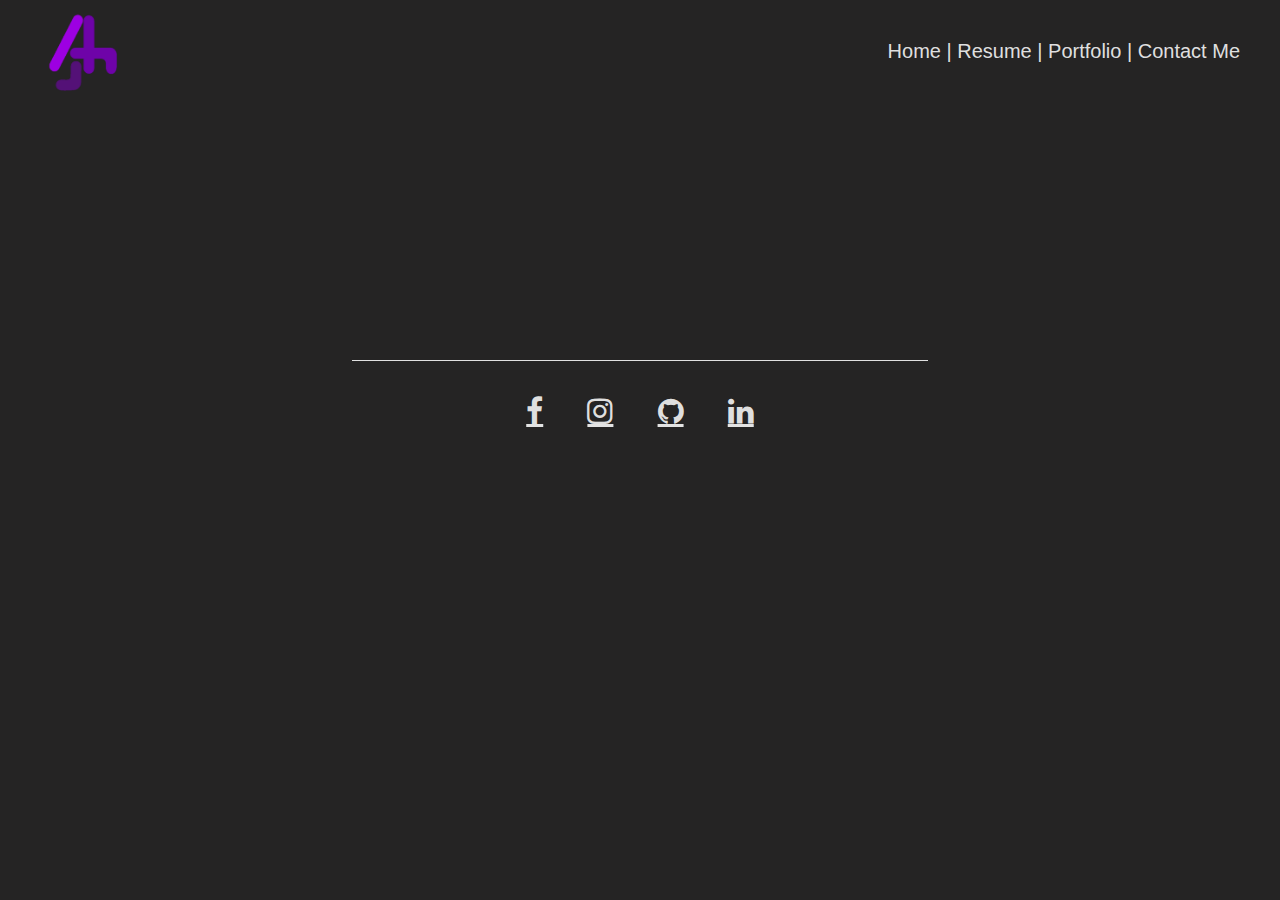
==== assets/html/portfolio.html @ 21ee4046 "Small bug and style tweets + working on portfolio page." ====
<!DOCTYPE html>
<html lang="en">
<head>
    <meta charset="UTF-8">
    <meta name="viewport" content="width=device-width, initial-scale=1.0">
    <!-- Stylesheets -->
    <link rel="stylesheet" href="./../css/normalize.css">
    <link rel="stylesheet" href="./../css/skeleton.css">
    <link rel="stylesheet" href="https://cdnjs.cloudflare.com/ajax/libs/font-awesome/4.7.0/css/font-awesome.min.css">
    <link rel="stylesheet" href="./../css/portfolio.css">
    <!-- Metadata Title -->
    <link rel="icon" href="./../images/my_logo.png">
    <title>Alex's Portfolio</title>
</head>
<body>
    <!-- Nav Bar -->
    <nav class="row u-full-width titlebar">
        <div class="twelve columns">
            <img class="ajh" src="./../images/my_logo.png" alt="AJH Logo">
            <div class="nav_options">
                <a class="nav_options_text" href="./../../index.html">Home | </a>
                <a class="nav_options_text" href="#">Resume | </a>
                <a class="nav_options_text" href="./assets/html/projects.html"> Portfolio | </a>
                <a class="nav_options_text" href="#"> Contact Me</a>
            </div>
        </div>
    </nav>

    <hr class="header_hr">

    <div class="container">

        <section class="row portfolio_item pantree_section">
            <div class="four columns">
                <div id="pantree_img"></div>
            </div>
        </section>










        <hr class="footer_hr">
        <!-- Social Links Footer -->
        <section class="row">
            <div class="twelve columns social_media_buttons">
                <a href="https://www.facebook.com/alex.hamilton.1044" class="fa fa-facebook"></a>
                <a href="https://www.instagram.com/alxhami/" class="fa fa-instagram"></a>
                <a href="https://github.com/ajhami" class="fa fa-github"></a>
                <a href="https://www.linkedin.com/in/alexjhamilton/" class="fa fa-linkedin"></a>
            </div>
        </section>

    </div>






    <script src="https://code.jquery.com/jquery-3.4.1.min.js"></script>
    <script src="./../javaScript/index.js"></script>
</body>
</html>
---- assets/css/skeleton.css ----
/*
* Skeleton V2.0.4
* Copyright 2014, Dave Gamache
* www.getskeleton.com
* Free to use under the MIT license.
* http://www.opensource.org/licenses/mit-license.php
* 12/29/2014
*/


/* Table of contents
––––––––––––––––––––––––––––––––––––––––––––––––––
- Grid
- Base Styles
- Typography
- Links
- Buttons
- Forms
- Lists
- Code
- Tables
- Spacing
- Utilities
- Clearing
- Media Queries
*/


/* Grid
–––––––––––––––––––––––––––––––––––––––––––––––––– */
.container {
  position: relative;
  width: 100%;
  max-width: 960px;
  margin: 0 auto;
  padding: 0 20px;
  box-sizing: border-box; }
.column,
.columns {
  width: 100%;
  float: left;
  box-sizing: border-box; }

/* For devices larger than 400px */
@media (min-width: 400px) {
  .container {
    width: 85%;
    padding: 0; }
}

/* For devices larger than 550px */
@media (min-width: 550px) {
  .container {
    width: 80%; }
  .column,
  .columns {
    margin-left: 4%; }
  .column:first-child,
  .columns:first-child {
    margin-left: 0; }

  .one.column,
  .one.columns                    { width: 4.66666666667%; }
  .two.columns                    { width: 13.3333333333%; }
  .three.columns                  { width: 22%;            }
  .four.columns                   { width: 30.6666666667%; }
  .five.columns                   { width: 39.3333333333%; }
  .six.columns                    { width: 48%;            }
  .seven.columns                  { width: 56.6666666667%; }
  .eight.columns                  { width: 65.3333333333%; }
  .nine.columns                   { width: 74.0%;          }
  .ten.columns                    { width: 82.6666666667%; }
  .eleven.columns                 { width: 91.3333333333%; }
  .twelve.columns                 { width: 100%; margin-left: 0; }

  .one-third.column               { width: 30.6666666667%; }
  .two-thirds.column              { width: 65.3333333333%; }

  .one-half.column                { width: 48%; }

  /* Offsets */
  .offset-by-one.column,
  .offset-by-one.columns          { margin-left: 8.66666666667%; }
  .offset-by-two.column,
  .offset-by-two.columns          { margin-left: 17.3333333333%; }
  .offset-by-three.column,
  .offset-by-three.columns        { margin-left: 26%;            }
  .offset-by-four.column,
  .offset-by-four.columns         { margin-left: 34.6666666667%; }
  .offset-by-five.column,
  .offset-by-five.columns         { margin-left: 43.3333333333%; }
  .offset-by-six.column,
  .offset-by-six.columns          { margin-left: 52%;            }
  .offset-by-seven.column,
  .offset-by-seven.columns        { margin-left: 60.6666666667%; }
  .offset-by-eight.column,
  .offset-by-eight.columns        { margin-left: 69.3333333333%; }
  .offset-by-nine.column,
  .offset-by-nine.columns         { margin-left: 78.0%;          }
  .offset-by-ten.column,
  .offset-by-ten.columns          { margin-left: 86.6666666667%; }
  .offset-by-eleven.column,
  .offset-by-eleven.columns       { margin-left: 95.3333333333%; }

  .offset-by-one-third.column,
  .offset-by-one-third.columns    { margin-left: 34.6666666667%; }
  .offset-by-two-thirds.column,
  .offset-by-two-thirds.columns   { margin-left: 69.3333333333%; }

  .offset-by-one-half.column,
  .offset-by-one-half.columns     { margin-left: 52%; }

}


/* Base Styles
–––––––––––––––––––––––––––––––––––––––––––––––––– */
/* NOTE
html is set to 62.5% so that all the REM measurements throughout Skeleton
are based on 10px sizing. So basically 1.5rem = 15px :) */
html {
  font-size: 62.5%; }
body {
  font-size: 1.5em; /* currently ems cause chrome bug misinterpreting rems on body element */
  line-height: 1.6;
  font-weight: 400;
  font-family: "Raleway", "HelveticaNeue", "Helvetica Neue", Helvetica, Arial, sans-serif;
  color: #222; }


/* Typography
–––––––––––––––––––––––––––––––––––––––––––––––––– */
h1, h2, h3, h4, h5, h6 {
  margin-top: 0;
  margin-bottom: 2rem;
  font-weight: 300; }
h1 { font-size: 4.0rem; line-height: 1.2;  letter-spacing: -.1rem;}
h2 { font-size: 3.6rem; line-height: 1.25; letter-spacing: -.1rem; }
h3 { font-size: 3.0rem; line-height: 1.3;  letter-spacing: -.1rem; }
h4 { font-size: 2.4rem; line-height: 1.35; letter-spacing: -.08rem; }
h5 { font-size: 1.8rem; line-height: 1.5;  letter-spacing: -.05rem; }
h6 { font-size: 1.5rem; line-height: 1.6;  letter-spacing: 0; }

/* Larger than phablet */
@media (min-width: 550px) {
  h1 { font-size: 5.0rem; }
  h2 { font-size: 4.2rem; }
  h3 { font-size: 3.6rem; }
  h4 { font-size: 3.0rem; }
  h5 { font-size: 2.4rem; }
  h6 { font-size: 1.5rem; }
}

p {
  margin-top: 0; }


/* Links
–––––––––––––––––––––––––––––––––––––––––––––––––– */
a {
  color: #1EAEDB; }
a:hover {
  color: #0FA0CE; }


/* Buttons
–––––––––––––––––––––––––––––––––––––––––––––––––– */
.button,
button,
input[type="submit"],
input[type="reset"],
input[type="button"] {
  display: inline-block;
  height: 38px;
  padding: 0 30px;
  color: #555;
  text-align: center;
  font-size: 11px;
  font-weight: 600;
  line-height: 38px;
  letter-spacing: .1rem;
  text-transform: uppercase;
  text-decoration: none;
  white-space: nowrap;
  background-color: transparent;
  border-radius: 4px;
  border: 1px solid #bbb;
  cursor: pointer;
  box-sizing: border-box; }
.button:hover,
button:hover,
input[type="submit"]:hover,
input[type="reset"]:hover,
input[type="button"]:hover,
.button:focus,
button:focus,
input[type="submit"]:focus,
input[type="reset"]:focus,
input[type="button"]:focus {
  color: #333;
  border-color: #888;
  outline: 0; }
.button.button-primary,
button.button-primary,
input[type="submit"].button-primary,
input[type="reset"].button-primary,
input[type="button"].button-primary {
  color: #FFF;
  background-color: #33C3F0;
  border-color: #33C3F0; }
.button.button-primary:hover,
button.button-primary:hover,
input[type="submit"].button-primary:hover,
input[type="reset"].button-primary:hover,
input[type="button"].button-primary:hover,
.button.button-primary:focus,
button.button-primary:focus,
input[type="submit"].button-primary:focus,
input[type="reset"].button-primary:focus,
input[type="button"].button-primary:focus {
  color: #FFF;
  background-color: #1EAEDB;
  border-color: #1EAEDB; }


/* Forms
–––––––––––––––––––––––––––––––––––––––––––––––––– */
input[type="email"],
input[type="number"],
input[type="search"],
input[type="text"],
input[type="tel"],
input[type="url"],
input[type="password"],
textarea,
select {
  height: 38px;
  padding: 6px 10px; /* The 6px vertically centers text on FF, ignored by Webkit */
  background-color: #fff;
  border: 1px solid #D1D1D1;
  border-radius: 4px;
  box-shadow: none;
  box-sizing: border-box; }
/* Removes awkward default styles on some inputs for iOS */
input[type="email"],
input[type="number"],
input[type="search"],
input[type="text"],
input[type="tel"],
input[type="url"],
input[type="password"],
textarea {
  -webkit-appearance: none;
     -moz-appearance: none;
          appearance: none; }
textarea {
  min-height: 65px;
  padding-top: 6px;
  padding-bottom: 6px; }
input[type="email"]:focus,
input[type="number"]:focus,
input[type="search"]:focus,
input[type="text"]:focus,
input[type="tel"]:focus,
input[type="url"]:focus,
input[type="password"]:focus,
textarea:focus,
select:focus {
  border: 1px solid #33C3F0;
  outline: 0; }
label,
legend {
  display: block;
  margin-bottom: .5rem;
  font-weight: 600; }
fieldset {
  padding: 0;
  border-width: 0; }
input[type="checkbox"],
input[type="radio"] {
  display: inline; }
label > .label-body {
  display: inline-block;
  margin-left: .5rem;
  font-weight: normal; }


/* Lists
–––––––––––––––––––––––––––––––––––––––––––––––––– */
ul {
  list-style: circle inside; }
ol {
  list-style: decimal inside; }
ol, ul {
  padding-left: 0;
  margin-top: 0; }
ul ul,
ul ol,
ol ol,
ol ul {
  margin: 1.5rem 0 1.5rem 3rem;
  font-size: 90%; }
li {
  margin-bottom: 1rem; }


/* Code
–––––––––––––––––––––––––––––––––––––––––––––––––– */
code {
  padding: .2rem .5rem;
  margin: 0 .2rem;
  font-size: 90%;
  white-space: nowrap;
  background: #F1F1F1;
  border: 1px solid #E1E1E1;
  border-radius: 4px; }
pre > code {
  display: block;
  padding: 1rem 1.5rem;
  white-space: pre; }


/* Tables
–––––––––––––––––––––––––––––––––––––––––––––––––– */
th,
td {
  padding: 12px 15px;
  text-align: left;
  border-bottom: 1px solid #E1E1E1; }
th:first-child,
td:first-child {
  padding-left: 0; }
th:last-child,
td:last-child {
  padding-right: 0; }


/* Spacing
–––––––––––––––––––––––––––––––––––––––––––––––––– */
button,
.button {
  margin-bottom: 1rem; }
input,
textarea,
select,
fieldset {
  margin-bottom: 1.5rem; }
pre,
blockquote,
dl,
figure,
table,
p,
ul,
ol,
form {
  margin-bottom: 2.5rem; }


/* Utilities
–––––––––––––––––––––––––––––––––––––––––––––––––– */
.u-full-width {
  width: 100%;
  box-sizing: border-box; }
.u-max-full-width {
  max-width: 100%;
  box-sizing: border-box; }
.u-pull-right {
  float: right; }
.u-pull-left {
  float: left; }


/* Misc
–––––––––––––––––––––––––––––––––––––––––––––––––– */
hr {
  margin-top: 3rem;
  margin-bottom: 3.5rem;
  border-width: 0;
  border-top: 1px solid #E1E1E1; }


/* Clearing
–––––––––––––––––––––––––––––––––––––––––––––––––– */

/* Self Clearing Goodness */
.container:after,
.row:after,
.u-cf {
  content: "";
  display: table;
  clear: both; }


/* Media Queries
–––––––––––––––––––––––––––––––––––––––––––––––––– */
/*
Note: The best way to structure the use of media queries is to create the queries
near the relevant code. For example, if you wanted to change the styles for buttons
on small devices, paste the mobile query code up in the buttons section and style it
there.
*/


/* Larger than mobile */
@media (min-width: 400px) {}

/* Larger than phablet (also point when grid becomes active) */
@media (min-width: 550px) {}

/* Larger than tablet */
@media (min-width: 750px) {}

/* Larger than desktop */
@media (min-width: 1000px) {}

/* Larger than Desktop HD */
@media (min-width: 1200px) {}
---- assets/css/portfolio.css ----
body {
    background-color: #252424;
    color: #f3f3f3ec;
    font-family: 'Franklin Gothic Medium', 'Arial Narrow', Arial, sans-serif;
}

.ajh {
    height: 10.0rem;
    width: 13.0rem;
    display: block;
    margin-left: auto;
    margin-right: auto;
}

.tb_name, .tb_title {
    display: none;
}

.nav_options {
    display: none;
}

.header_hr {
    color: #f3f3f3ec;
    margin-top: 1.0rem;
    width: 60%;
}

/* DEFAULT SIZE */
.portfolio_item {
    height: 20.0rem;
    width: 100%;
    /* margin-top: 2.0rem; */
}

/* CLICK SIZE */
/* #about_main, #projects_main, #contact_main {
    height: 40.0rem;
} */

#pantree_img {
    background-image: url(./../images/pantree_preview_lg.png);
}

#projects_box {
    background-image: url(./../images/project_main_sm.jpg);
}

#contact_box {
    background-image: url(./../images/contact_main_sm.jpg);
}


/* DEFAULT SIZE */
#pantree_img {
    height: 100%;
    width: 100%;
    background-position: center;
    background-repeat: no-repeat;
    background-size: cover;
}


/* CLICK SIZE */
/* #about_box, #projects_box, #contact_box {
    height: 50%;
} */


#about_box:hover, #projects_box:hover, #contact_box:hover {
    filter: none;
}

/* DEFAULT POSITION */
#about_title, #projects_title, #contact_title {
    color: #f3f3f3ec;
    background-color: #541177;
    padding: 1.0rem 4.0rem 1.0rem 0.75rem;
    position: relative;
    bottom: 15.0rem;
}

/* CLICK POSITION */
/* .topic_title {
    bottom: 35.0rem;
} */

#about_content, #projects_content, #contact_content {
    display: none;
    height: 50%;
    width: 100%;
    background-color: #541177;
}

#about_p, #projects_p, #contact_p {
    float: left;
    width: 80%;
    height: 70%;
    margin-left: 10%;
    margin-top: 2.5%;
    font-size: 1.1rem;
}

#about_select, #projects_select, #contact_select {
    float: left;
    width: 50%;
    height: 15%;
    margin-top: 2.5%;
    margin-left: 47.5%;
}

/* .topic_box:hover {
    filter: none;
} */

#content_lg {
    display: none;
}

.footer_hr {
    color: #f3f3f3ec;
    margin-top: 6.0rem;
    width: 60%;
}

.social_media_buttons {
    text-align: center;
}

.fa {
    color: #f3f3f3ec;
    margin: 0 2.0rem;
    font-size: 3.0rem;
}

.fa:hover {
    color: #541177;
}

#about_option1box, #projects_option1box, #contact_option1box {
    float: left;
    width: 45%;
    height: 100%;
    margin-left: 2.5%;
    margin-right: 5%;
}

#about_option2box, #projects_option2box, #contact_option2box {
    float: left;
    width: 45%;
    height: 100%;
}

#aboutOption1, #projectsOption1, #contactOption1, #aboutOption2, #projectsOption2, #contactOption2 {
    text-align: center;
    justify-items: center;
    color: #f3f3f3ec;
    font-size: 1.0rem;
}

#aboutOption1:hover, #projectsOption1:hover, #contactOption1:hover, #aboutOption2:hover, #projectsOption2:hover, #contactOption2:hover {
    color: #7700ff;
}



/* Switching from small to large screens */
@media (min-width: 550px) {

    .header_hr {
        display: none;
    }

    #about_main, #projects_main, #contact_main {
        height: 45.0rem;
    }

    .ajh {
        margin-left: 2.0rem;
        float: left;
    }

    .tb_title {
        clear: both;
        color: #bec5c7c4;
        display: block;
        font-style: italic;
        margin-left: 3.3rem;
    }

    .nav_options {
        display: block;
        margin: 3.5rem 4.0rem 0 0;
        text-align: right;
        float: right;
    }
    
    .nav_options_text {
        color: #f3f3f3ec;
        font-size:  2.0rem;  
        text-decoration: none;  
    }

    .nav_options_text:hover {
        color: #541177;
    }

}
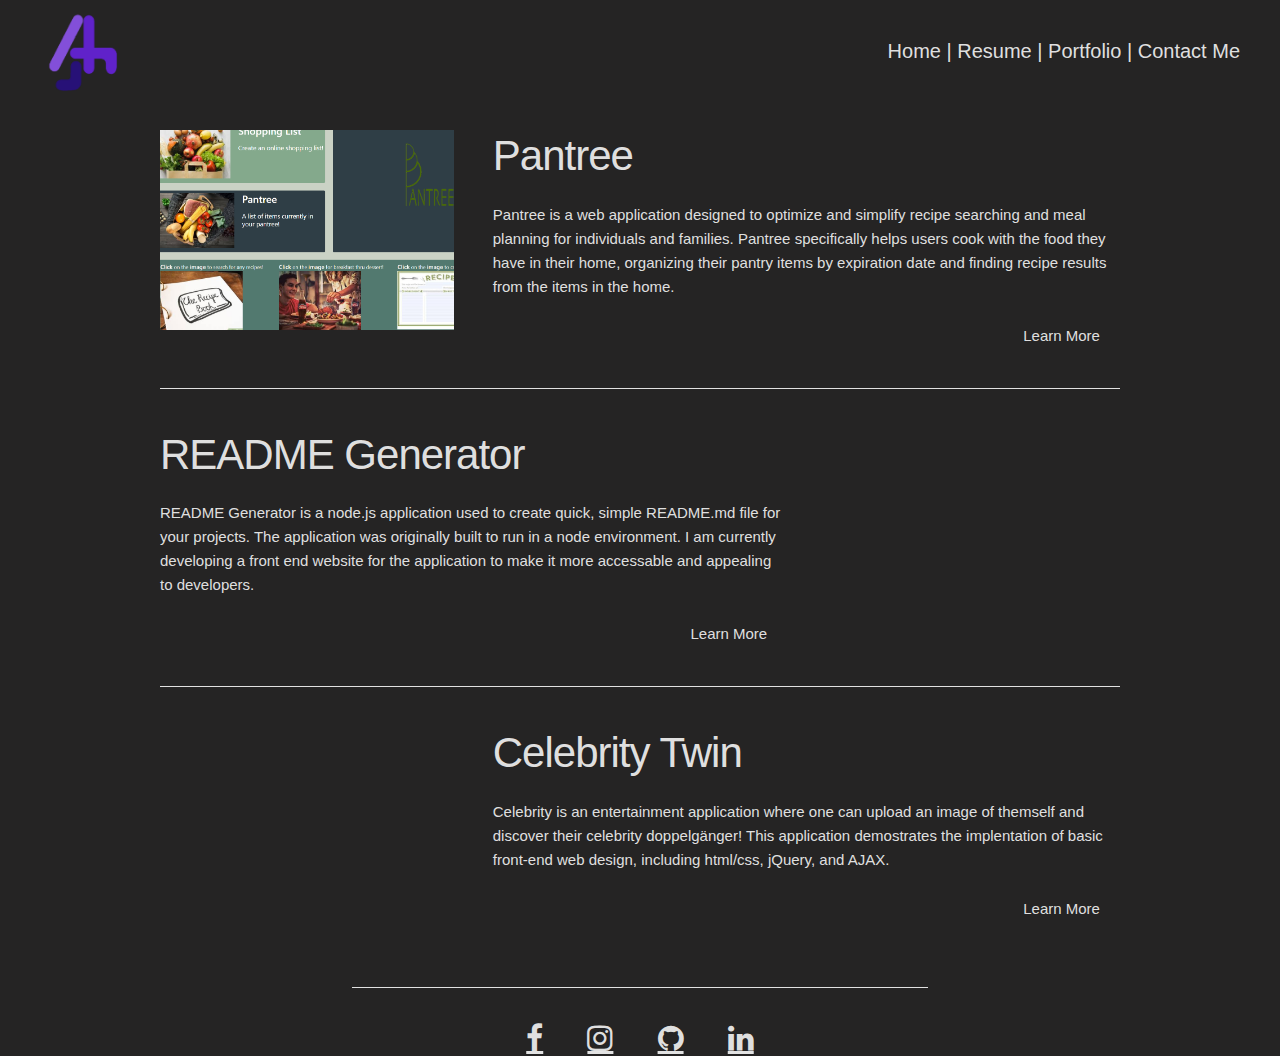
==== commit c160308e: "Completed portfolio page template and added css functionality. Routing fixed. Branding coloration ad" ====
--- a/assets/html/portfolio.html
+++ b/assets/html/portfolio.html
@@ -9,18 +9,18 @@
     <link rel="stylesheet" href="https://cdnjs.cloudflare.com/ajax/libs/font-awesome/4.7.0/css/font-awesome.min.css">
     <link rel="stylesheet" href="./../css/portfolio.css">
     <!-- Metadata Title -->
-    <link rel="icon" href="./../images/my_logo.png">
+    <link rel="icon" href="./../images/my_logo_2.png">
     <title>Alex's Portfolio</title>
 </head>
 <body>
     <!-- Nav Bar -->
     <nav class="row u-full-width titlebar">
         <div class="twelve columns">
-            <img class="ajh" src="./../images/my_logo.png" alt="AJH Logo">
+            <img class="ajh" src="./../images/my_logo_2.png" alt="AJH Logo">
             <div class="nav_options">
                 <a class="nav_options_text" href="./../../index.html">Home | </a>
-                <a class="nav_options_text" href="#">Resume | </a>
-                <a class="nav_options_text" href="./assets/html/projects.html"> Portfolio | </a>
+                <a class="nav_options_text" href="./../images/resume.pdf">Resume | </a>
+                <a class="nav_options_text" href="#"> Portfolio | </a>
                 <a class="nav_options_text" href="#"> Contact Me</a>
             </div>
         </div>
@@ -30,17 +30,57 @@
 
     <div class="container">
 
-        <section class="row portfolio_item pantree_section">
-            <div class="four columns">
+        <section class="row portfolio_item" id="pantree_section">
+            <div class="four columns img_section" id="pantree_img_section">
                 <div id="pantree_img"></div>
+                <span class="image_label">Pantree</span>
+            </div>
+            <div class="eight columns">
+                <h2 class="portfolio_item_title">
+                    Pantree
+                </h2>
+                <p class="portfolio_item_text">
+                    Pantree is a web application designed to optimize and simplify recipe searching and meal planning for individuals and families. Pantree specifically helps users cook with the food they have in their home, organizing their pantry items by expiration date and finding recipe results from the items in the home.
+                </p>
+                <a href="https://github.com/brentp24/pantry/tree/master/controllers" class="learn_more_atag">Learn More</a>
             </div>
         </section>
 
+        <hr class="sep_hr">
 
+        <section class="row portfolio_item" id="readme_section">
+            <div class="eight columns">
+                <h2 class="portfolio_item_title">
+                    README Generator
+                </h2>
+                <p class="portfolio_item_text">
+                    README Generator is a node.js application used to create quick, simple README.md file for your projects. The application was originally built to run in a node environment. I am currently developing a front end website for the application to make it more accessable and appealing to developers.
+                </p>
+                <a href="https://github.com/ajhami/README_generator" class="learn_more_atag">Learn More</a>
+            </div>
+            <div class="four columns img_section" id="readme_img_section">
+                <div id="readme_img"></div>
+                <span class="image_label">README Generator</span>
+            </div>
+        </section>
 
+        <hr class="sep_hr">
 
-
-
+        <section class="row portfolio_item" id="celeb_section">
+            <div class="four columns img_section" id="celeb_img_section">
+                <div id="celeb_img"></div>
+                <span class="image_label">Celebrity Twin</span>
+            </div>
+            <div class="eight columns">
+                <h2 class="portfolio_item_title">
+                    Celebrity Twin
+                </h2>
+                <p class="portfolio_item_text">
+                    Celebrity is an entertainment application where one can upload an image of themself and discover their celebrity doppelgänger! This application demostrates the implentation of basic front-end web design, including html/css, jQuery, and AJAX.
+                </p>
+                <a href="https://github.com/ajhami/celebrity_twin" class="learn_more_atag">Learn More</a>
+            </div>
+        </section>
 
 
 
@@ -64,6 +104,6 @@
 
 
     <script src="https://code.jquery.com/jquery-3.4.1.min.js"></script>
-    <script src="./../javaScript/index.js"></script>
+    <script src="./../javaScript/portfolio.js"></script>
 </body>
 </html>--- a/assets/css/portfolio.css
+++ b/assets/css/portfolio.css
@@ -26,53 +26,21 @@
     width: 60%;
 }
 
-/* DEFAULT SIZE */
 .portfolio_item {
-    height: 20.0rem;
-    width: 100%;
-    /* margin-top: 2.0rem; */
+    margin-bottom: 1.0rem;
 }
 
-/* CLICK SIZE */
-/* #about_main, #projects_main, #contact_main {
-    height: 40.0rem;
-} */
-
-#pantree_img {
-    background-image: url(./../images/pantree_preview_lg.png);
+#pantree_section {
+    /* height: 20.0rem; */
+    margin-top: 3.0rem;
 }
 
-#projects_box {
-    background-image: url(./../images/project_main_sm.jpg);
+/* DEFAULT SIZE */
+.img_section {
+    height: 20.0rem;
 }
 
-#contact_box {
-    background-image: url(./../images/contact_main_sm.jpg);
-}
-
-
-/* DEFAULT SIZE */
-#pantree_img {
-    height: 100%;
-    width: 100%;
-    background-position: center;
-    background-repeat: no-repeat;
-    background-size: cover;
-}
-
-
-/* CLICK SIZE */
-/* #about_box, #projects_box, #contact_box {
-    height: 50%;
-} */
-
-
-#about_box:hover, #projects_box:hover, #contact_box:hover {
-    filter: none;
-}
-
-/* DEFAULT POSITION */
-#about_title, #projects_title, #contact_title {
+.image_label {
     color: #f3f3f3ec;
     background-color: #541177;
     padding: 1.0rem 4.0rem 1.0rem 0.75rem;
@@ -80,40 +48,55 @@
     bottom: 15.0rem;
 }
 
-/* CLICK POSITION */
-/* .topic_title {
-    bottom: 35.0rem;
-} */
-
-#about_content, #projects_content, #contact_content {
-    display: none;
-    height: 50%;
-    width: 100%;
-    background-color: #541177;
+#pantree_img_section {
+    float: left;
 }
 
-#about_p, #projects_p, #contact_p {
-    float: left;
-    width: 80%;
-    height: 70%;
-    margin-left: 10%;
-    margin-top: 2.5%;
-    font-size: 1.1rem;
+#readme_img_section {
+    float: right;
 }
 
-#about_select, #projects_select, #contact_select {
-    float: left;
-    width: 50%;
-    height: 15%;
-    margin-top: 2.5%;
-    margin-left: 47.5%;
+#pantree_img {
+    background-image: url(./../images/pantree_preview_lg.png);
 }
 
-/* .topic_box:hover {
+#readme_img {
+    background-image: url(./../images/readme_preview_lg.png);
+}
+
+#celeb_img {
+    background-image: url(./../images/celeb_preview_lg.png);
+}
+
+/* DEFAULT SIZE */
+#pantree_img, #readme_img, #celeb_img {
+    height: 100%;
+    width: 100%;
+    background-position: center;
+    background-repeat: no-repeat;
+    background-size: cover;
+    filter: blur(1px)
+            opacity(0.5)
+            grayscale(50%);
+}
+
+#pantree_img:hover, #readme_img:hover, #celeb_img:hover {
     filter: none;
-} */
+}
 
-#content_lg {
+.learn_more_atag {
+    display: none;
+}
+
+.learn_more_atag:hover {
+    display: none;
+}
+
+.portfolio_item_title, .portfolio_item_text {
+    display: none;
+}
+
+.sep_hr {
     display: none;
 }
 
@@ -136,33 +119,6 @@
 .fa:hover {
     color: #541177;
 }
-
-#about_option1box, #projects_option1box, #contact_option1box {
-    float: left;
-    width: 45%;
-    height: 100%;
-    margin-left: 2.5%;
-    margin-right: 5%;
-}
-
-#about_option2box, #projects_option2box, #contact_option2box {
-    float: left;
-    width: 45%;
-    height: 100%;
-}
-
-#aboutOption1, #projectsOption1, #contactOption1, #aboutOption2, #projectsOption2, #contactOption2 {
-    text-align: center;
-    justify-items: center;
-    color: #f3f3f3ec;
-    font-size: 1.0rem;
-}
-
-#aboutOption1:hover, #projectsOption1:hover, #contactOption1:hover, #aboutOption2:hover, #projectsOption2:hover, #contactOption2:hover {
-    color: #7700ff;
-}
-
-
 
 /* Switching from small to large screens */
 @media (min-width: 550px) {
@@ -205,4 +161,38 @@
         color: #541177;
     }
 
+    .image_label {
+        display: none;
+    }
+
+    #pantree_img, #readme_img, #celeb_img {
+        filter: none;
+    }
+
+    .learn_more_atag {
+        display: block;
+        color: #f3f3f3ec;
+        font-size:  1.5rem;  
+        text-decoration: none;
+        text-align: right; 
+        float: right; 
+        margin-right: 2.0rem;
+    }
+    
+    .learn_more_atag:hover {
+        display: block;
+        color: #541177;
+    }
+    
+    .portfolio_item_title, .portfolio_item_text {
+        display: block;
+    }
+
+    .sep_hr {
+        display: block;
+        color: #f3f3f3ec;
+        margin: 4.0rem auto;
+        width: 100%;
+    }
+
 }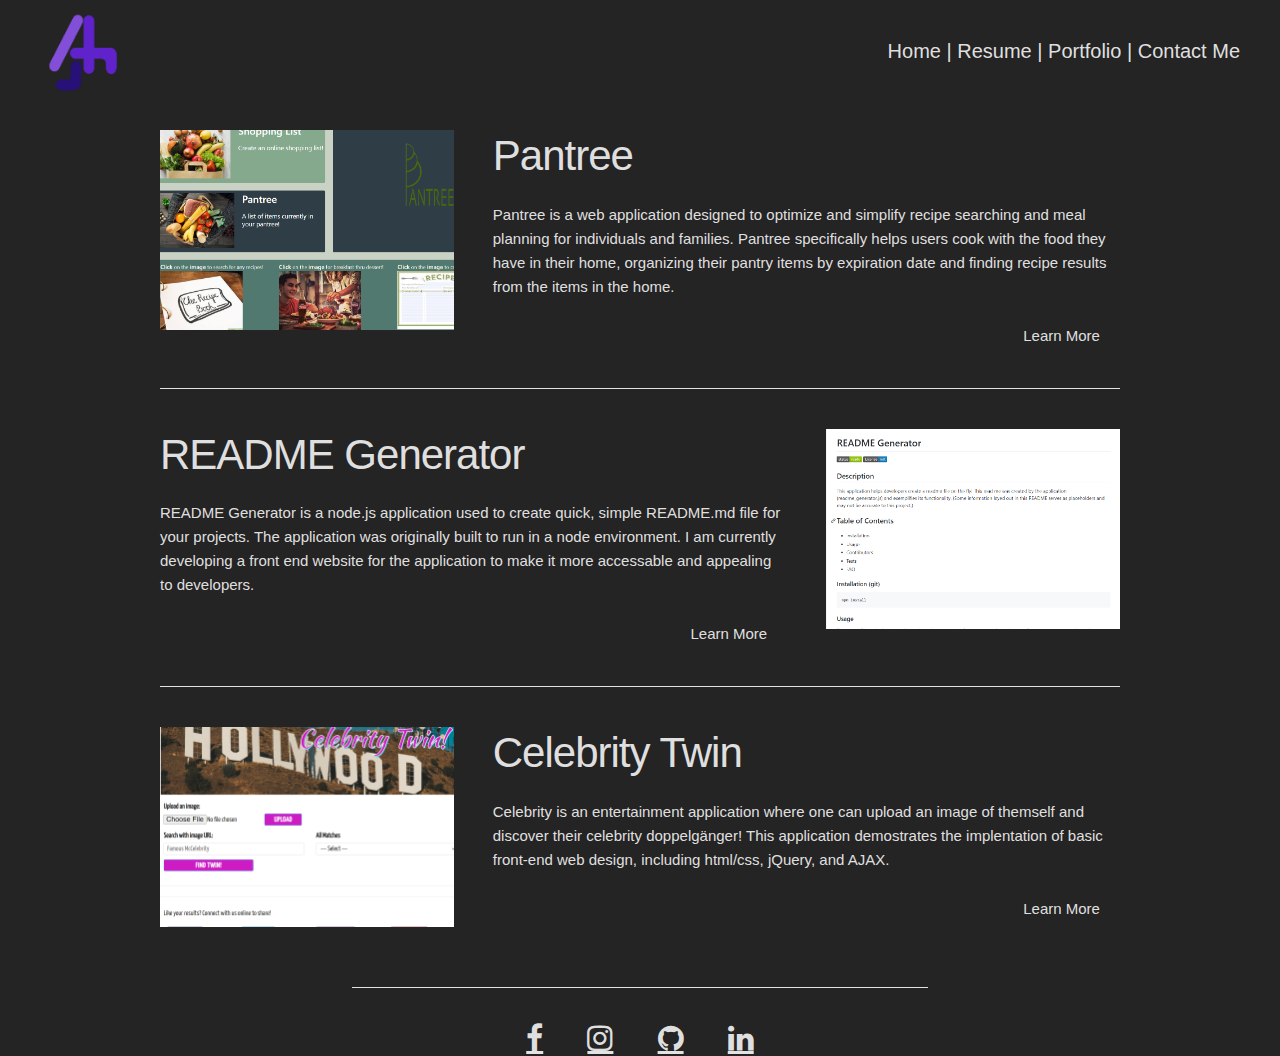
==== commit 3f3d4350: "Adding contact page and connecting form to google form action. Will redirect user to JSON output of " ====
--- a/assets/html/portfolio.html
+++ b/assets/html/portfolio.html
@@ -21,7 +21,7 @@
                 <a class="nav_options_text" href="./../../index.html">Home | </a>
                 <a class="nav_options_text" href="./../images/resume.pdf">Resume | </a>
                 <a class="nav_options_text" href="#"> Portfolio | </a>
-                <a class="nav_options_text" href="#"> Contact Me</a>
+                <a class="nav_options_text" href="./contact.html"> Contact Me</a>
             </div>
         </div>
     </nav>
--- a/assets/css/portfolio.css
+++ b/assets/css/portfolio.css
@@ -61,11 +61,11 @@
 }
 
 #readme_img {
-    background-image: url(./../images/readme_preview_lg.png);
+    background-image: url(./../images/readme_preview.PNG);
 }
 
 #celeb_img {
-    background-image: url(./../images/celeb_preview_lg.png);
+    background-image: url(./../images/celeb_preview.PNG);
 }
 
 /* DEFAULT SIZE */
